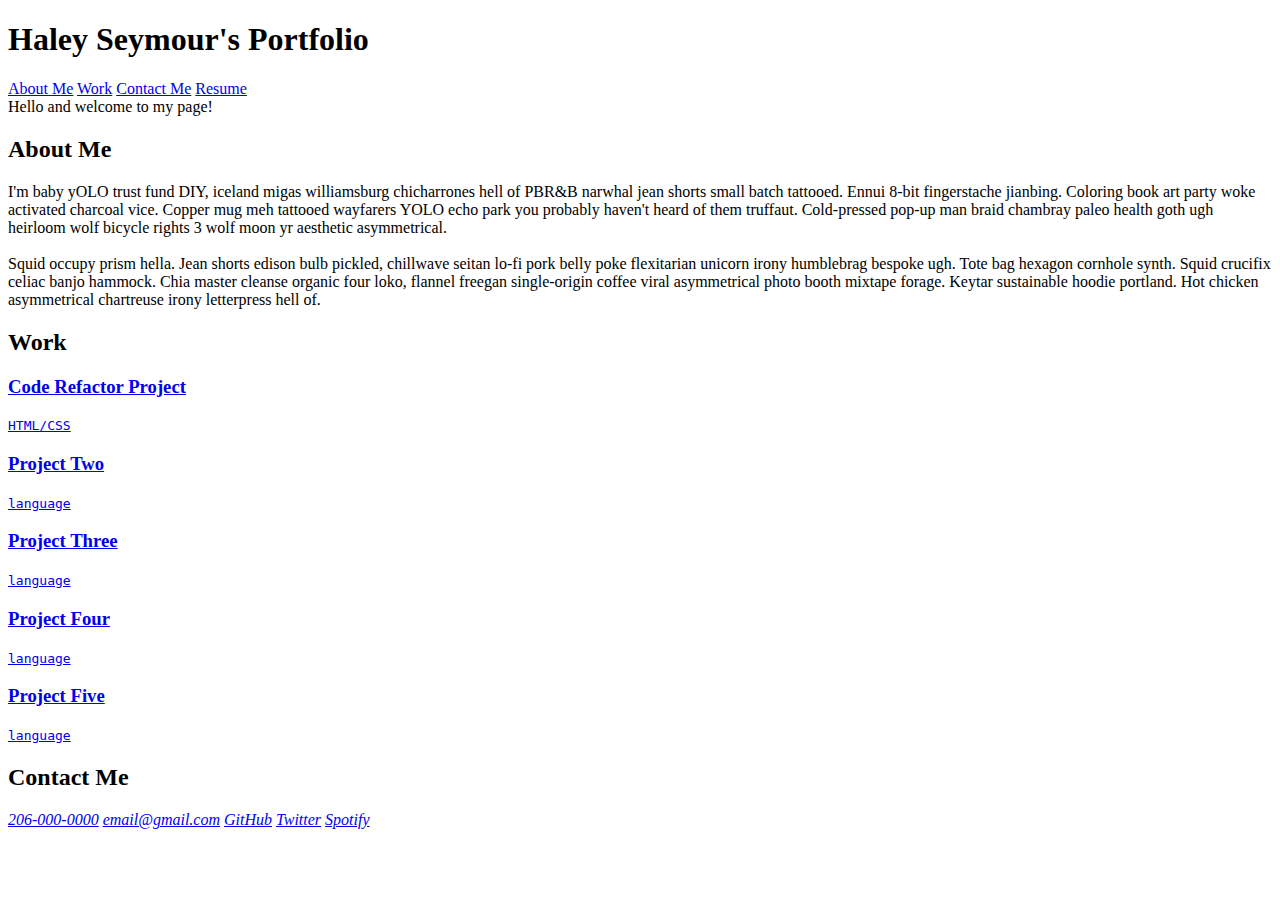
==== index.html @ 98af743f "adding media screens" ====
<!DOCTYPE html>
<html lang="en">
<head>
    <meta charset="UTF-8">
    <meta http-equiv="X-UA-Compatible" content="IE=edge">
    <meta name="viewport" content="width=device-width, initial-scale=1.0">
    <title>Haley's Portfolio</title>
    <link rel="stylesheet" href="./Assets/style.css">
</head>
<body>
    <header>
        <h1>Haley Seymour's Portfolio</h1>
        <nav>
            <a href="#aboutme">About Me</a>
            <a href="#work">Work</a>
            <a href="#contactme">Contact Me</a>
            <a href="#">Resume</a>
        </nav>
    </header>
    <main>
        <section class="imagecontainer" title="background image">
            <span>Hello and welcome to my page!</span>
        </section>
        <section id="aboutme">
            <h2>About Me</h2>
            <p>I'm baby yOLO trust fund DIY, iceland migas williamsburg chicharrones hell of PBR&B narwhal jean shorts small batch tattooed. Ennui 8-bit fingerstache jianbing. Coloring book art party woke activated charcoal vice. Copper mug meh tattooed wayfarers YOLO echo park you probably haven't heard of them truffaut. Cold-pressed pop-up man braid chambray paleo health goth ugh heirloom wolf bicycle rights 3 wolf moon yr aesthetic asymmetrical.
            <br><br>
            Squid occupy prism hella. Jean shorts edison bulb pickled, chillwave seitan lo-fi pork belly poke flexitarian unicorn irony humblebrag bespoke ugh. Tote bag hexagon cornhole synth. Squid crucifix celiac banjo hammock. Chia master cleanse organic four loko, flannel freegan single-origin coffee viral asymmetrical photo booth mixtape forage. Keytar sustainable hoodie portland. Hot chicken asymmetrical chartreuse irony letterpress hell of.</p>
        </section>
        <section id="work">
            <h2>Work</h2>
            <div class="projects">
                <a href="https://hseymo.github.io/Horiseon-Code-Refactor/" target="_blank" class="projectitem" id="projectone" title="screenshot of project page">
                    <!-- <img src="./Assets/images/code refactor.png" alt="homepage for code refactor project" height="200px" width="200px"> -->
                    <div>
                        <h3>Code Refactor Project</h3>
                        <code>HTML/CSS</code>
                    </div>
                </a>
                <a href="https://placekitten.com/" target="_blank" class="projectitem" id="projecttwo" title="screenshot of project page">
                    <!-- <img src="http://placekitten.com/450/200" alt="placeholder image"> -->
                    <div>
                        <h3>Project Two</h3>
                        <code>language</code>
                    </div>
                </a>
                <a href="https://placekitten.com/" target="_blank" class="projectitem" id="projectthree" title="screenshot of project page">
                    <!-- <img src="http://placekitten.com/450/200" alt="placeholder image"> -->
                    <div>
                        <h3>Project Three</h3>
                        <code>language</code>
                    </div>
                </a>
                <a href="https://placekitten.com/" target="_blank" class="projectitem" id="projectfour" title="screenshot of project page">
                    <!-- <img src="http://placekitten.com/450/200" alt="placeholder image"> -->
                    <div>
                        <h3>Project Four</h3>
                        <code>language</code>
                    </div>
                </a>
                <a href="https://placekitten.com/" target="_blank" class="projectitem" id="projectfive" title="screenshot of project page">
                    <!-- <img src="http://placekitten.com/450/200" alt="placeholder image"> -->
                    <div>
                        <h3>Project Five</h3>
                        <code>language</code>
                    </div>
                </a>
            </div>
        </section>
    </main>
    <footer>
        <h2 id="contactme">Contact Me</h2>
        <address>
            <a href="#">206-000-0000</a>
            <a href="mailto:email@gmail.com">email@gmail.com</a>
            <a href="https://github.com/hseymo" target="_blank">GitHub</a>
            <a href="https://twitter.com/" target="_blank">Twitter</a>
            <a href="https://www.spotify.com/us/" target="_blank">Spotify</a>
        </address>
    </footer>
</body>
</html>
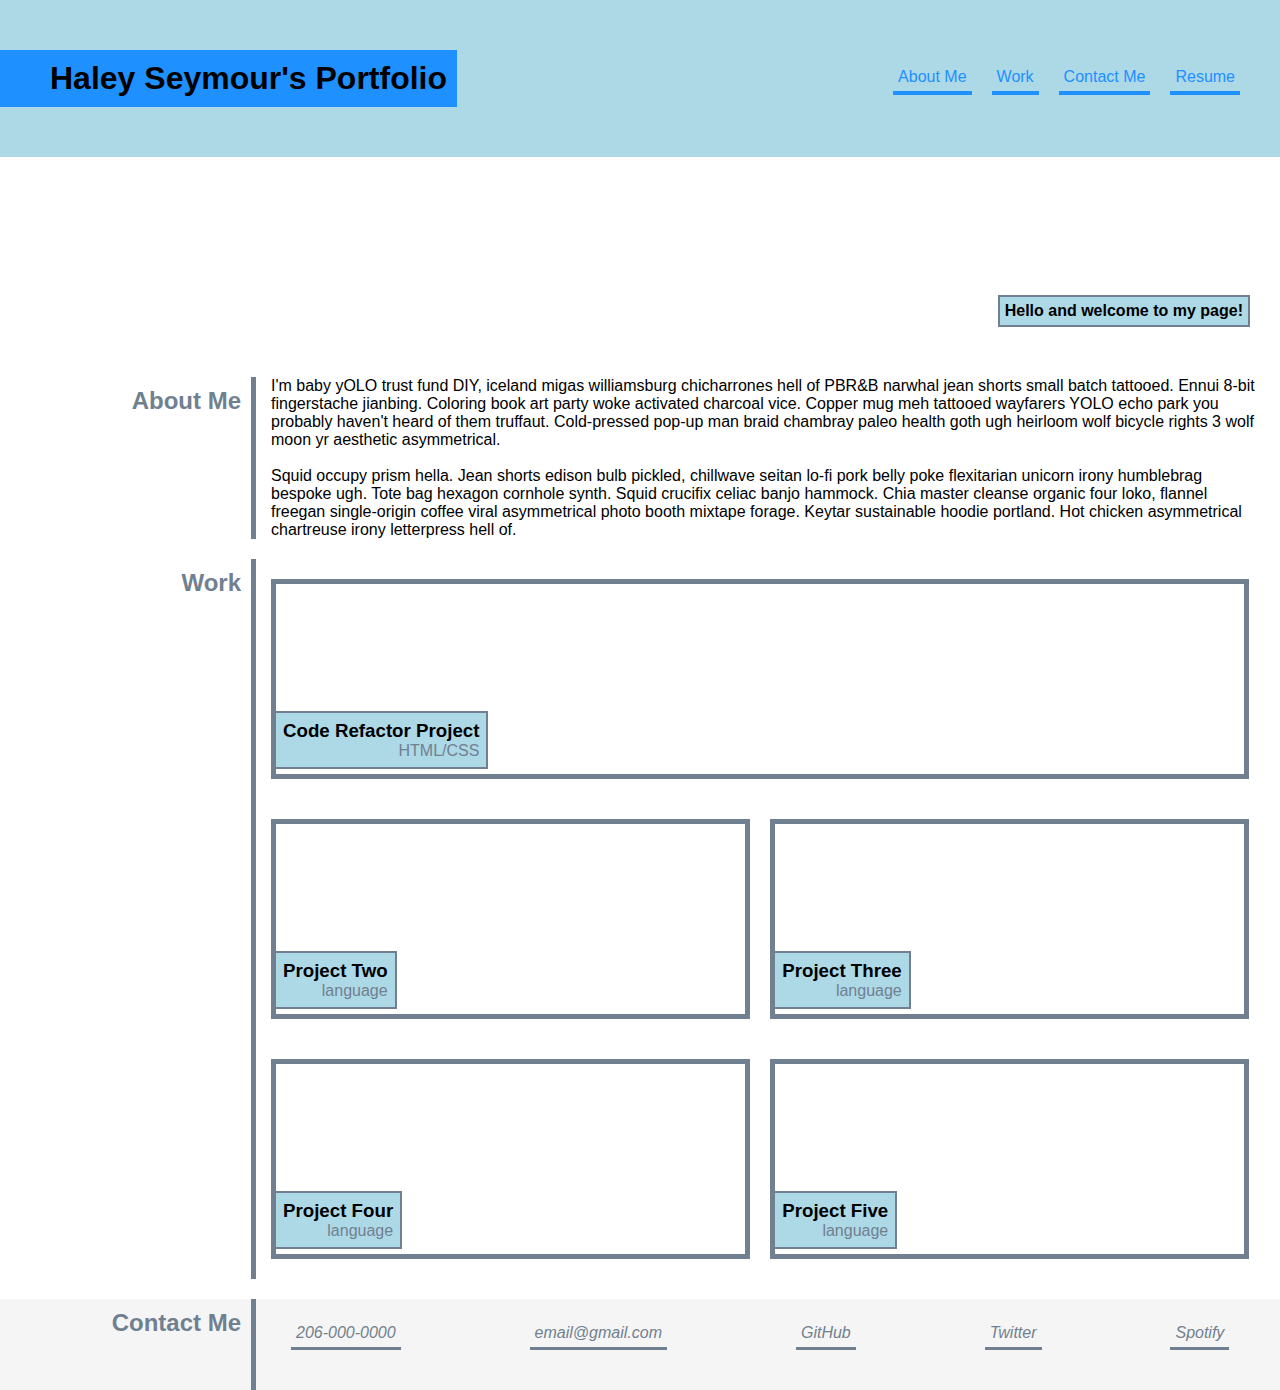
==== commit c3055f32: "psuedoclasses added" ====
--- a/index.html
+++ b/index.html
@@ -14,7 +14,7 @@
             <a href="#aboutme">About Me</a>
             <a href="#work">Work</a>
             <a href="#contactme">Contact Me</a>
-            <a href="#">Resume</a>
+            <a href="./Assets/resume.html" target="_blank">Resume</a>
         </nav>
     </header>
     <main>
@@ -38,7 +38,7 @@
                     </div>
                 </a>
                 <a href="https://placekitten.com/" target="_blank" class="projectitem" id="projecttwo" title="screenshot of project page">
-                    <!-- <img src="http://placekitten.com/450/200" alt="placeholder image"> -->
+                    <!-- <img src="http://placekitten.com/450/300" width=100% alt="placeholder image"> -->
                     <div>
                         <h3>Project Two</h3>
                         <code>language</code>
--- a/Assets/style.css
+++ b/Assets/style.css
@@ -0,0 +1,222 @@
+* {
+    box-sizing: border-box;
+    padding: 0;
+    margin: 0;
+    font-family: 'Trebuchet MS', 'Lucida Sans Unicode', 'Lucida Grande', 'Lucida Sans', Arial, sans-serif;
+    text-decoration: none;
+    color: black;
+    /* background-color: whitesmoke; */
+}
+
+header {
+    padding: 50px 0px;
+    background-color: lightblue;
+    display: flex;
+    flex-wrap: wrap;
+    justify-content: space-between;
+    align-items: center;
+}
+
+header h1 {
+    background-color: dodgerblue;
+    padding: 10px 10px 10px 50px;
+}    
+
+nav {
+    margin-right: 30px;
+    display: flex;
+    flex-wrap: wrap;
+    justify-content: space-around;
+}
+
+header a {
+    display: inline-block;
+    padding: 5px;
+    border-bottom: 4px solid dodgerblue;
+    margin: 10px;
+    color: dodgerblue;
+}
+
+.imagecontainer {
+    display: flex;
+    background-image: url("./images/top\ banner.png");
+    background-size: contain;
+    height: 200px;
+    justify-content: flex-end;
+    align-items: flex-end;
+    padding: 30px;
+}
+
+.imagecontainer span {
+    background-color: lightblue;
+    padding: 5px;
+    border: 2px solid slategray;
+    font-weight: bolder;
+}
+
+#aboutme {
+    margin-right: 20px;
+}
+
+#aboutme, footer {
+    display: flex;
+    margin-top: 20px;
+}
+
+#work {
+    display: flex;
+    margin-top: 20px;
+    flex: 5 5 50vw;
+}
+
+#aboutme h2, #work h2, footer h2 {
+    min-width: 20vw;
+    text-align: right;
+    margin-right: 15px;
+    padding: 10px;
+    border-right: 5px solid slategray;
+    color: slategray;
+}
+
+.projects {
+    display: flex;
+    flex-wrap: wrap;
+    justify-content: space-between;
+    min-width: 78vw;
+}
+
+.projectitem {
+    display: flex;
+    align-items: flex-end;
+    min-height: 200px;
+    flex: 1 1 30vw;
+    margin: 20px 20px 20px 0px;
+    border: 5px solid slategray;
+    background-size: cover;
+}
+
+#projectone {
+    flex: 1 1 800px;
+    background-image: url(./images/code\ refactor.png);
+}
+
+#projecttwo {
+    background-image: url(http://placekitten.com/450/200);
+}
+
+#projectthree {
+    background-image: url(http://placekitten.com/475/300);
+}
+
+#projectfour {
+    background-image: url(http://placekitten.com/450/240);
+}
+
+#projectfive {
+    background-image: url(http://placekitten.com/450/250);
+} 
+
+.projectitem div {
+    border: 2px solid slategray;
+    background-color: lightblue;
+    padding: 7px;
+    margin: 5px 5px 5px -2px;
+    text-align: right;
+}
+
+.projectitem code {
+    color: slategray;
+}
+
+/* footer elements */
+footer {
+    background-color: whitesmoke;
+}
+
+address {
+    display: flex;
+    text-align: center;
+    flex-wrap: wrap;
+    justify-content: space-between;
+    min-width: 78vw;
+    padding: 0px 20px 20px 0px;
+}
+
+address a {
+    margin: 20px;
+    border-bottom: 3px solid slategray;
+    padding: 5px;
+    color: slategray;
+}
+
+/* pseudo-class */
+.projectitem:hover {
+    box-shadow: 10px 10px;
+    filter: opacity(0.7);
+}
+
+
+/* media screens */
+@media screen and (max-width: 872px) {
+    header {
+        padding: 0;
+    }
+
+    header h1 {
+        width: 100vw;
+        height: 10vh;
+        padding-top: 20px;
+        text-align: center;
+    }
+
+    nav {
+        width: 100vw;
+        margin-right: 0px;
+    }
+
+    .imagecontainer {
+        justify-content: center;
+        padding-bottom: 10px;
+    }
+}
+
+@media screen and (max-width: 831px) {
+    .projectitem {
+        flex: 1 1 70vw;
+    }
+    
+    address {
+        flex-direction: column;
+        min-width: 80vw;
+    }
+}
+
+@media screen and (max-width: 576px) {
+
+    #aboutme, #work, footer {
+        flex-wrap: wrap;
+    }
+
+    #aboutme h2, #work h2, footer h2 {
+        border-right: none;
+        border-bottom: 5px solid slategray;
+        margin-bottom: 20px;
+        margin-left: 15px;
+        text-align: center;
+    }
+
+    #aboutme p {
+        margin-left: 15px;
+    }
+
+    address {
+        min-width: 100vw;
+    }
+
+}
+
+@media screen and (max-width: 444px) {
+    header h1 {
+        height: 20vh;
+    }
+}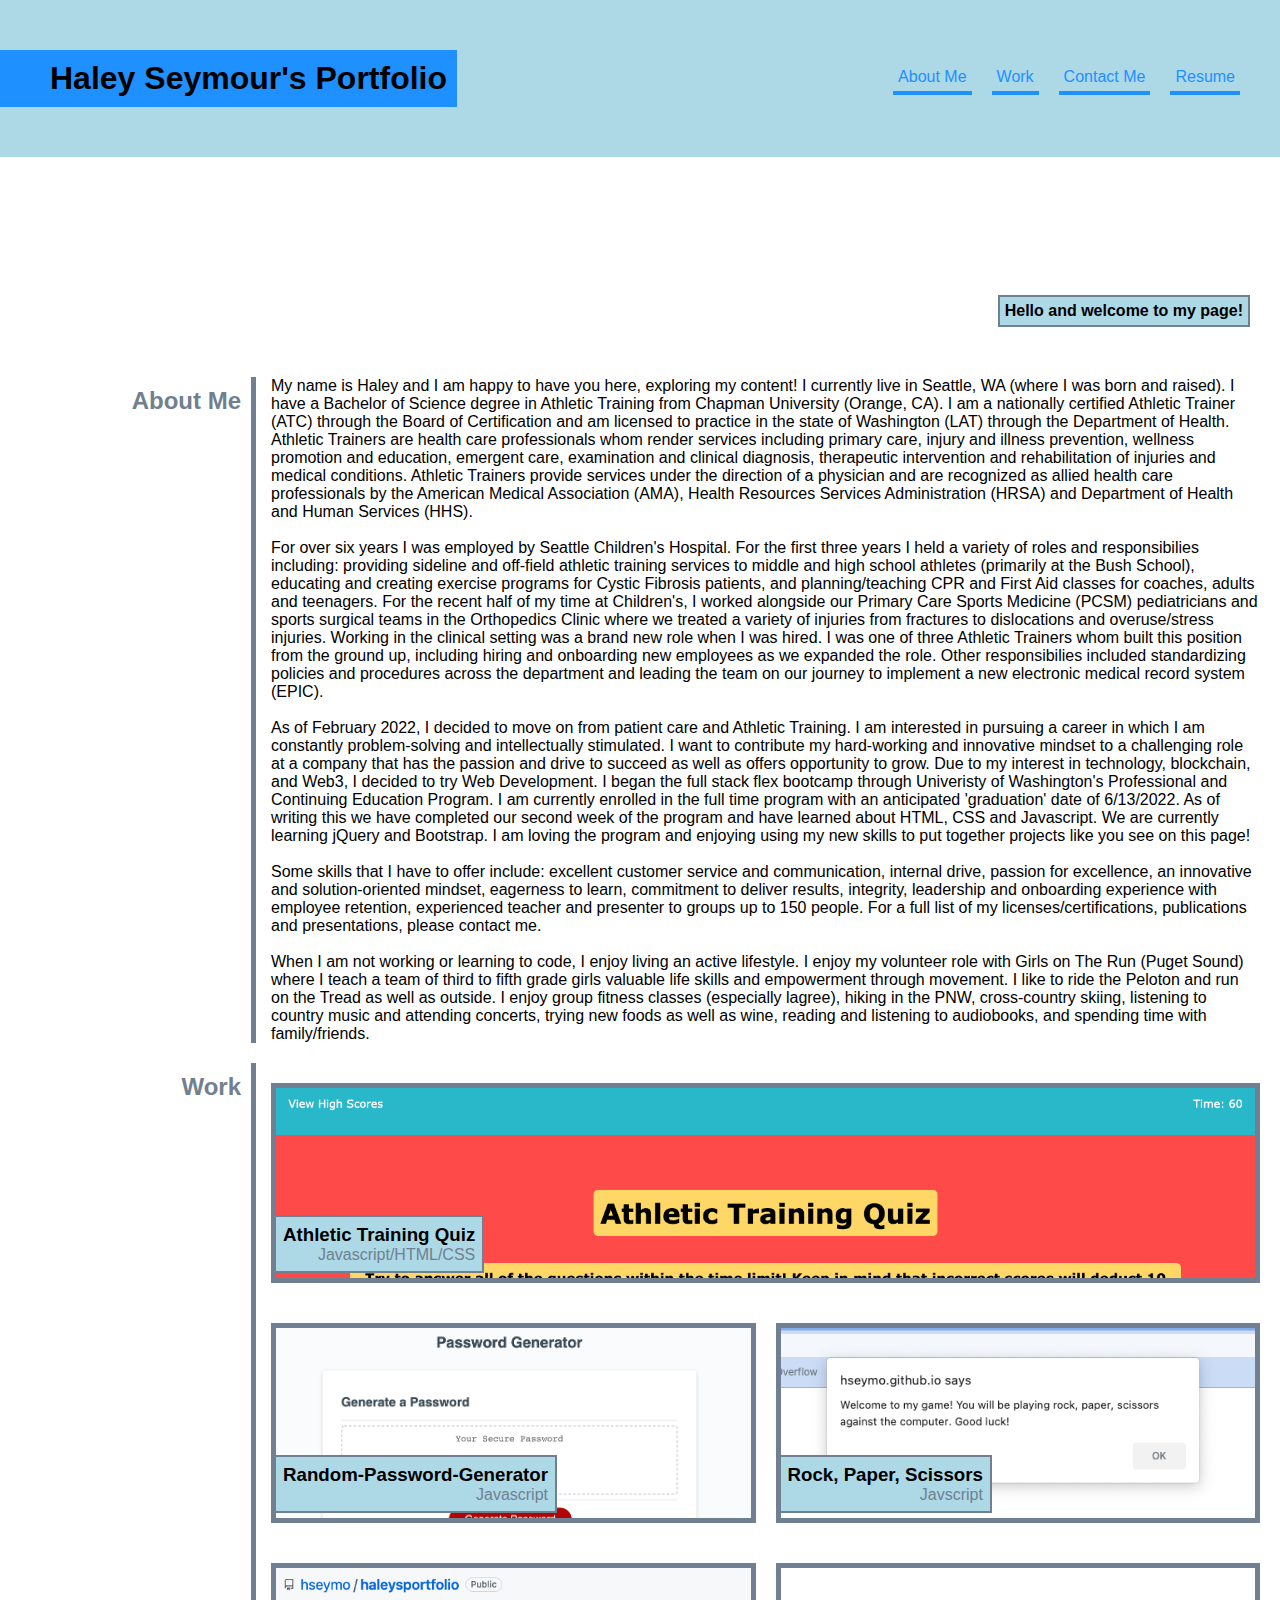
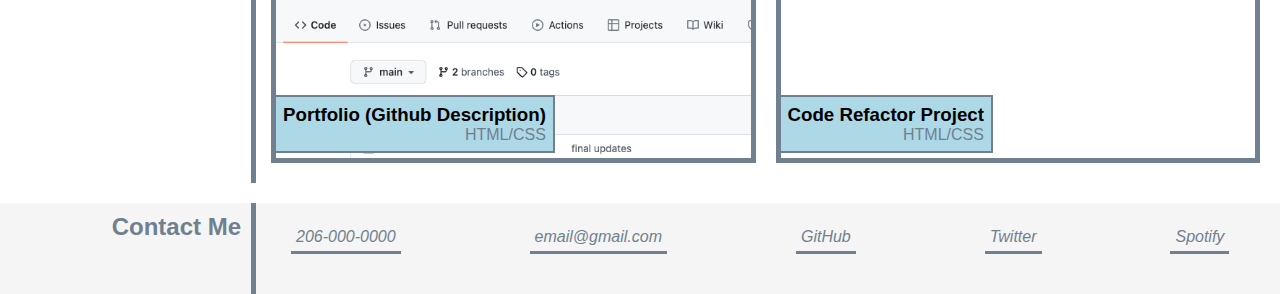
==== commit 79c1ed61: "added real projects" ====
--- a/index.html
+++ b/index.html
@@ -14,7 +14,7 @@
             <a href="#aboutme">About Me</a>
             <a href="#work">Work</a>
             <a href="#contactme">Contact Me</a>
-            <a href="./Assets/resume.html" target="_blank">Resume</a>
+            <a href="./Assets/comingsoon.html" target="_blank">Resume</a>
         </nav>
     </header>
     <main>
@@ -23,49 +23,52 @@
         </section>
         <section id="aboutme">
             <h2>About Me</h2>
-            <p>I'm baby yOLO trust fund DIY, iceland migas williamsburg chicharrones hell of PBR&B narwhal jean shorts small batch tattooed. Ennui 8-bit fingerstache jianbing. Coloring book art party woke activated charcoal vice. Copper mug meh tattooed wayfarers YOLO echo park you probably haven't heard of them truffaut. Cold-pressed pop-up man braid chambray paleo health goth ugh heirloom wolf bicycle rights 3 wolf moon yr aesthetic asymmetrical.
+            <p>My name is Haley and I am happy to have you here, exploring my content! I currently live in Seattle, WA (where I was born and raised). I have a Bachelor of Science degree in Athletic Training from Chapman University (Orange, CA). I am a nationally certified Athletic Trainer (ATC) through the Board of Certification and am licensed to practice in the state of Washington (LAT) through the Department of Health. Athletic Trainers are health care professionals whom render services including primary care, injury and illness prevention, wellness promotion and education, emergent care, examination and clinical diagnosis, therapeutic intervention and rehabilitation of injuries and medical conditions. Athletic Trainers provide services under the direction of a physician and are recognized as allied health care professionals by the American Medical Association (AMA), Health Resources Services Administration (HRSA) and Department of Health and Human Services (HHS).
             <br><br>
-            Squid occupy prism hella. Jean shorts edison bulb pickled, chillwave seitan lo-fi pork belly poke flexitarian unicorn irony humblebrag bespoke ugh. Tote bag hexagon cornhole synth. Squid crucifix celiac banjo hammock. Chia master cleanse organic four loko, flannel freegan single-origin coffee viral asymmetrical photo booth mixtape forage. Keytar sustainable hoodie portland. Hot chicken asymmetrical chartreuse irony letterpress hell of.</p>
+            For over six years I was employed by Seattle Children's Hospital. For the first three years I held a variety of roles and responsibilies including: providing sideline and off-field athletic training services to middle and high school athletes (primarily at the Bush School), educating and creating exercise programs for Cystic Fibrosis patients, and planning/teaching CPR and First Aid classes for coaches, adults and teenagers. For the recent half of my time at Children's, I worked alongside our Primary Care Sports Medicine (PCSM) pediatricians and sports surgical teams in the Orthopedics Clinic where we treated a variety of injuries from fractures to dislocations and overuse/stress injuries. Working in the clinical setting was a brand new role when I was hired. I was one of three Athletic Trainers whom built this position from the ground up, including hiring and onboarding new employees as we expanded the role. Other responsibilies included standardizing policies and procedures across the department and leading the team on our journey to implement a new electronic medical record system (EPIC).
+            <br><br>
+            As of February 2022, I decided to move on from patient care and Athletic Training. I am interested in pursuing a career in which I am constantly problem-solving and intellectually stimulated. I want to contribute my hard-working and innovative mindset to a challenging role at a company that has the passion and drive to succeed as well as offers opportunity to grow. Due to my interest in technology, blockchain, and Web3, I decided to try Web Development. I began the full stack flex bootcamp through Univeristy of Washington's Professional and Continuing Education Program. I am currently enrolled in the full time program with an anticipated 'graduation' date of 6/13/2022. As of writing this we have completed our second week of the program and have learned about HTML, CSS and Javascript. We are currently learning jQuery and Bootstrap. I am loving the program and enjoying using my new skills to put together projects like you see on this page!
+            <br><br>
+            Some skills that I have to offer include: excellent customer service and communication, internal drive, passion for excellence, an innovative and solution-oriented mindset, eagerness to learn, commitment to deliver results, integrity, leadership and onboarding experience with employee retention, experienced teacher and presenter to groups up to 150 people. For a full list of my licenses/certifications, publications and presentations, please contact me.
+            <br><br>
+            When I am not working or learning to code, I enjoy living an active lifestyle. I enjoy my volunteer role with Girls on The Run (Puget Sound) where I teach a team of third to fifth grade girls valuable life skills and empowerment through movement. I like to ride the Peloton and run on the Tread as well as outside. I enjoy group fitness classes (especially lagree), hiking in the PNW, cross-country skiing, listening to country music and attending concerts, trying new foods as well as wine, reading and listening to audiobooks, and spending time with family/friends.
+        </p>
         </section>
         <section id="work">
             <h2>Work</h2>
-            <div class="projects">
-                <a href="https://hseymo.github.io/Horiseon-Code-Refactor/" target="_blank" class="projectitem" id="projectone" title="screenshot of project page">
-                    <!-- <img src="./Assets/images/code refactor.png" alt="homepage for code refactor project" height="200px" width="200px"> -->
+            <article class="projects">
+                <a href="https://hseymo.github.io/AthleticTrainingQuiz/" target="_blank" class="projectitem" id="projectone" title="screenshot of project page">
+                    <div>
+                        <h3>Athletic Training Quiz</h3>
+                        <code>Javascript/HTML/CSS</code>
+                    </div>
+                </a>
+                <a href="https://hseymo.github.io/Random-Password-Generator/" target="_blank" class="projectitem" id="projecttwo" title="screenshot of project page">
+                    <div>
+                        <h3>Random-Password-Generator</h3>
+                        <code>Javascript</code>
+                    </div>
+                </a>
+                <a href="https://hseymo.github.io/rockpaperscissors/" target="_blank" class="projectitem" id="projectthree" title="screenshot of project page">
+                    <div>
+                        <h3>Rock, Paper, Scissors</h3>
+                        <code>Javscript</code>
+                    </div>
+                </a>
+                <a href="https://github.com/hseymo/haleysportfolio" target="_blank" class="projectitem" id="projectfour" title="screenshot of project page">
+
+                    <div>
+                        <h3>Portfolio (Github Description)</h3>
+                        <code>HTML/CSS</code>
+                    </div>
+                </a>
+                <a href="https://hseymo.github.io/haleysportfolio/" target="_blank" class="projectitem" id="projectfive" title="screenshot of project page">
                     <div>
                         <h3>Code Refactor Project</h3>
                         <code>HTML/CSS</code>
                     </div>
                 </a>
-                <a href="https://placekitten.com/" target="_blank" class="projectitem" id="projecttwo" title="screenshot of project page">
-                    <!-- <img src="http://placekitten.com/450/300" width=100% alt="placeholder image"> -->
-                    <div>
-                        <h3>Project Two</h3>
-                        <code>language</code>
-                    </div>
-                </a>
-                <a href="https://placekitten.com/" target="_blank" class="projectitem" id="projectthree" title="screenshot of project page">
-                    <!-- <img src="http://placekitten.com/450/200" alt="placeholder image"> -->
-                    <div>
-                        <h3>Project Three</h3>
-                        <code>language</code>
-                    </div>
-                </a>
-                <a href="https://placekitten.com/" target="_blank" class="projectitem" id="projectfour" title="screenshot of project page">
-                    <!-- <img src="http://placekitten.com/450/200" alt="placeholder image"> -->
-                    <div>
-                        <h3>Project Four</h3>
-                        <code>language</code>
-                    </div>
-                </a>
-                <a href="https://placekitten.com/" target="_blank" class="projectitem" id="projectfive" title="screenshot of project page">
-                    <!-- <img src="http://placekitten.com/450/200" alt="placeholder image"> -->
-                    <div>
-                        <h3>Project Five</h3>
-                        <code>language</code>
-                    </div>
-                </a>
-            </div>
+            </article>
         </section>
     </main>
     <footer>
--- a/Assets/style.css
+++ b/Assets/style.css
@@ -5,9 +5,9 @@
     font-family: 'Trebuchet MS', 'Lucida Sans Unicode', 'Lucida Grande', 'Lucida Sans', Arial, sans-serif;
     text-decoration: none;
     color: black;
-    /* background-color: whitesmoke; */
-}
-
+}
+
+/* header section */
 header {
     padding: 50px 0px;
     background-color: lightblue;
@@ -37,13 +37,15 @@
     color: dodgerblue;
 }
 
+/* main section */
+/* top banner */
 .imagecontainer {
     display: flex;
-    background-image: url("./images/top\ banner.png");
+    justify-content: flex-end;
+    align-items: flex-end;
+    background-image: url("./images/topbanner.png");
     background-size: contain;
     height: 200px;
-    justify-content: flex-end;
-    align-items: flex-end;
     padding: 30px;
 }
 
@@ -54,6 +56,7 @@
     font-weight: bolder;
 }
 
+/* margining and headers for sections within main plus footer */
 #aboutme {
     margin-right: 20px;
 }
@@ -78,6 +81,7 @@
     color: slategray;
 }
 
+/* work section */
 .projects {
     display: flex;
     flex-wrap: wrap;
@@ -97,23 +101,23 @@
 
 #projectone {
     flex: 1 1 800px;
-    background-image: url(./images/code\ refactor.png);
+    background-image: url(./images/projectimages/athletictrainingquiz.png);
 }
 
 #projecttwo {
-    background-image: url(http://placekitten.com/450/200);
+    background-image: url(./images/projectimages/password\ generator.png);
 }
 
 #projectthree {
-    background-image: url(http://placekitten.com/475/300);
+    background-image: url(./images/projectimages/rockpaperscissors.png);
 }
 
 #projectfour {
-    background-image: url(http://placekitten.com/450/240);
+    background-image: url(./images/projectimages/portfolioprojectgithub.png);
 }
 
 #projectfive {
-    background-image: url(http://placekitten.com/450/250);
+    background-image: url(./images/projectimages/code\ refactor.png);
 } 
 
 .projectitem div {
@@ -128,7 +132,7 @@
     color: slategray;
 }
 
-/* footer elements */
+/* footer section */
 footer {
     background-color: whitesmoke;
 }
@@ -167,6 +171,7 @@
         height: 10vh;
         padding-top: 20px;
         text-align: center;
+        padding-left: 0px;
     }
 
     nav {
@@ -205,18 +210,24 @@
         text-align: center;
     }
 
-    #aboutme p {
+    #aboutme p, .projects {
         margin-left: 15px;
     }
 
     address {
         min-width: 100vw;
-    }
-
+        padding-right: 0px;
+    }
+
+}
+
+@media  and (max-width: 770px) {
+    
 }
 
 @media screen and (max-width: 444px) {
     header h1 {
         height: 20vh;
     }
+
 }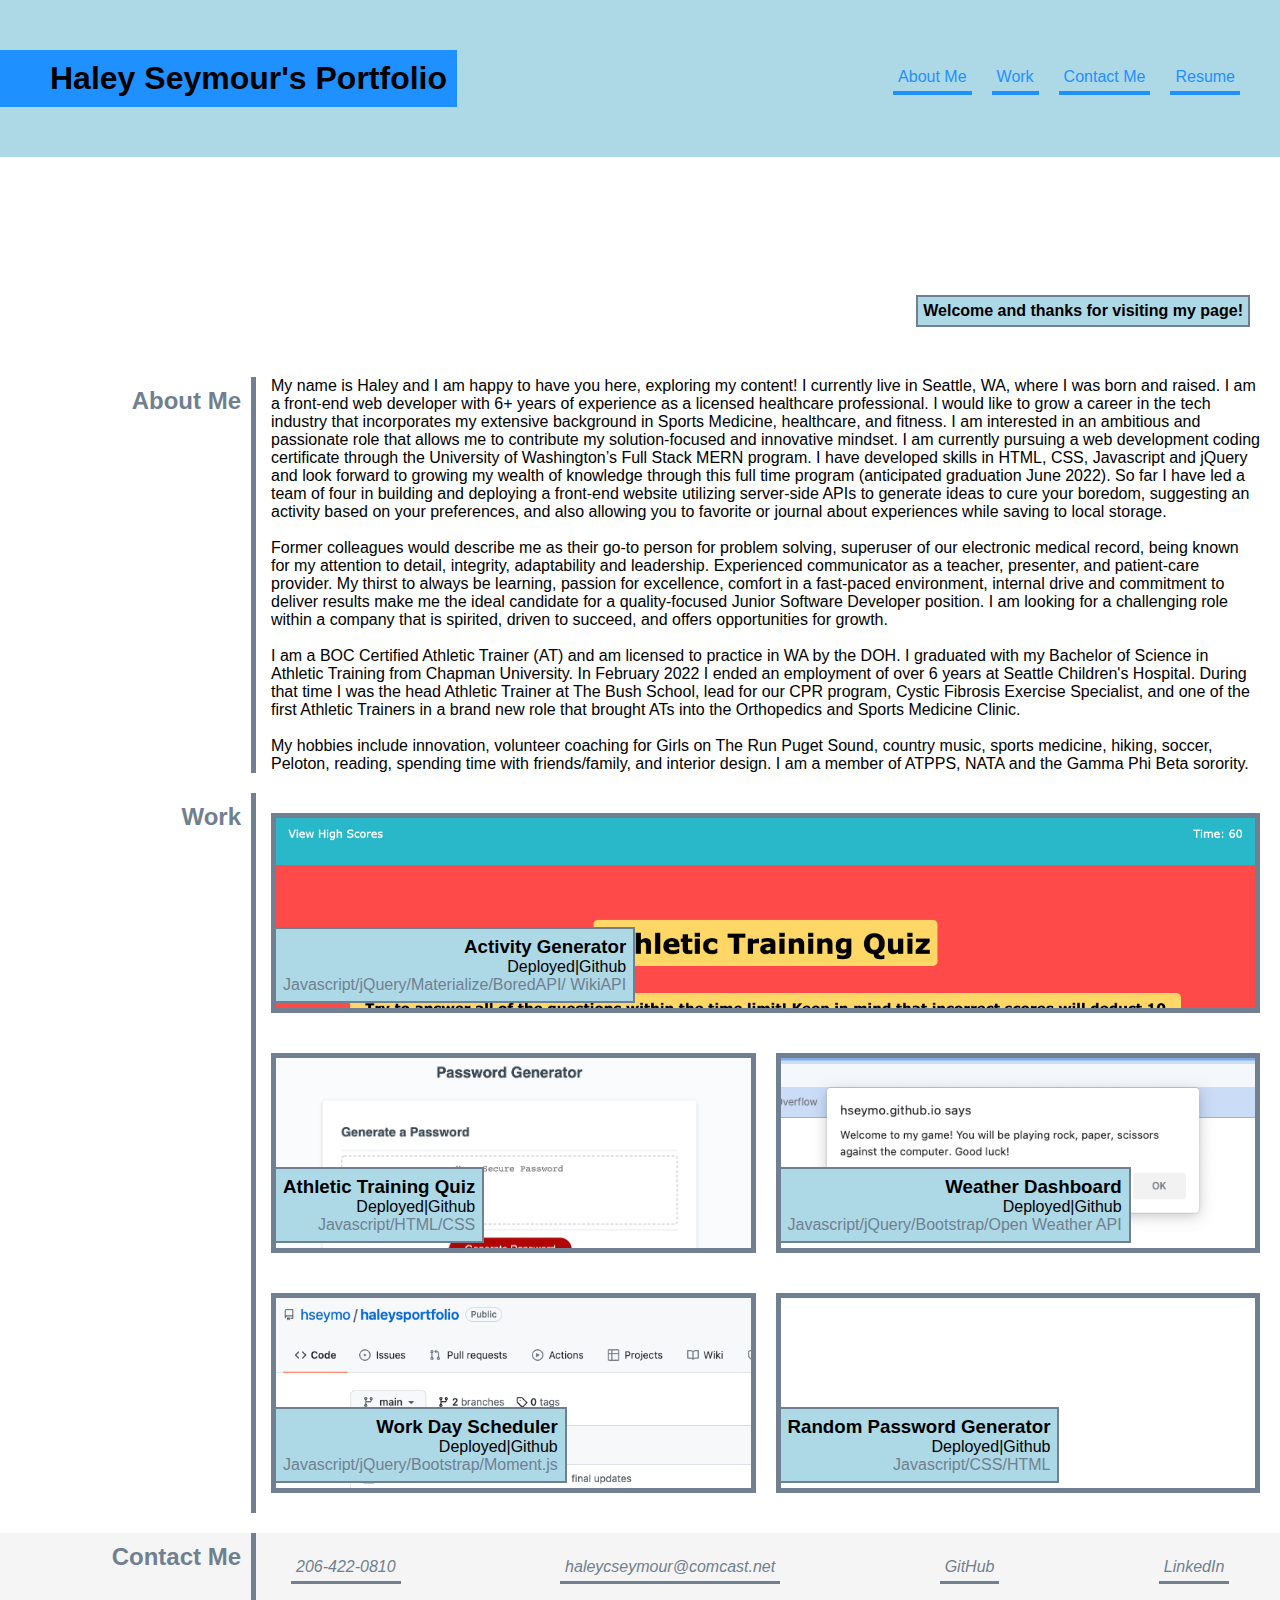
==== commit 2553748c: "new readme images" ====
--- a/index.html
+++ b/index.html
@@ -14,71 +14,68 @@
             <a href="#aboutme">About Me</a>
             <a href="#work">Work</a>
             <a href="#contactme">Contact Me</a>
-            <a href="./Assets/comingsoon.html" target="_blank">Resume</a>
+            <a href="./Assets/resume.docx.pdf" target="_blank">Resume</a>
         </nav>
     </header>
     <main>
         <section class="imagecontainer" title="background image">
-            <span>Hello and welcome to my page!</span>
+            <span>Welcome and thanks for visiting my page!</span>
         </section>
         <section id="aboutme">
             <h2>About Me</h2>
-            <p>My name is Haley and I am happy to have you here, exploring my content! I currently live in Seattle, WA (where I was born and raised). I have a Bachelor of Science degree in Athletic Training from Chapman University (Orange, CA). I am a nationally certified Athletic Trainer (ATC) through the Board of Certification and am licensed to practice in the state of Washington (LAT) through the Department of Health. Athletic Trainers are health care professionals whom render services including primary care, injury and illness prevention, wellness promotion and education, emergent care, examination and clinical diagnosis, therapeutic intervention and rehabilitation of injuries and medical conditions. Athletic Trainers provide services under the direction of a physician and are recognized as allied health care professionals by the American Medical Association (AMA), Health Resources Services Administration (HRSA) and Department of Health and Human Services (HHS).
-            <br><br>
-            For over six years I was employed by Seattle Children's Hospital. For the first three years I held a variety of roles and responsibilies including: providing sideline and off-field athletic training services to middle and high school athletes (primarily at the Bush School), educating and creating exercise programs for Cystic Fibrosis patients, and planning/teaching CPR and First Aid classes for coaches, adults and teenagers. For the recent half of my time at Children's, I worked alongside our Primary Care Sports Medicine (PCSM) pediatricians and sports surgical teams in the Orthopedics Clinic where we treated a variety of injuries from fractures to dislocations and overuse/stress injuries. Working in the clinical setting was a brand new role when I was hired. I was one of three Athletic Trainers whom built this position from the ground up, including hiring and onboarding new employees as we expanded the role. Other responsibilies included standardizing policies and procedures across the department and leading the team on our journey to implement a new electronic medical record system (EPIC).
-            <br><br>
-            As of February 2022, I decided to move on from patient care and Athletic Training. I am interested in pursuing a career in which I am constantly problem-solving and intellectually stimulated. I want to contribute my hard-working and innovative mindset to a challenging role at a company that has the passion and drive to succeed as well as offers opportunity to grow. Due to my interest in technology, blockchain, and Web3, I decided to try Web Development. I began the full stack flex bootcamp through Univeristy of Washington's Professional and Continuing Education Program. I am currently enrolled in the full time program with an anticipated 'graduation' date of 6/13/2022. As of writing this we have completed our second week of the program and have learned about HTML, CSS and Javascript. We are currently learning jQuery and Bootstrap. I am loving the program and enjoying using my new skills to put together projects like you see on this page!
-            <br><br>
-            Some skills that I have to offer include: excellent customer service and communication, internal drive, passion for excellence, an innovative and solution-oriented mindset, eagerness to learn, commitment to deliver results, integrity, leadership and onboarding experience with employee retention, experienced teacher and presenter to groups up to 150 people. For a full list of my licenses/certifications, publications and presentations, please contact me.
-            <br><br>
-            When I am not working or learning to code, I enjoy living an active lifestyle. I enjoy my volunteer role with Girls on The Run (Puget Sound) where I teach a team of third to fifth grade girls valuable life skills and empowerment through movement. I like to ride the Peloton and run on the Tread as well as outside. I enjoy group fitness classes (especially lagree), hiking in the PNW, cross-country skiing, listening to country music and attending concerts, trying new foods as well as wine, reading and listening to audiobooks, and spending time with family/friends.
-        </p>
+            <p>My name is Haley and I am happy to have you here, exploring my content! I currently live in Seattle, WA, where I was born and raised. I am a front-end web developer with 6+ years of experience as a licensed healthcare professional. I would like to grow a career in the tech industry that incorporates my extensive background in Sports Medicine, healthcare, and fitness. I am interested in an ambitious and passionate role that allows me to contribute my solution-focused and innovative mindset. I am currently pursuing a web development coding certificate through the University of Washington’s Full Stack MERN program. I have developed skills in HTML, CSS, Javascript and jQuery and look forward to growing my wealth of knowledge through this full time program (anticipated graduation June 2022). So far I have led a team of four in building and deploying a front-end website utilizing server-side APIs to generate ideas to cure your boredom, suggesting an activity based on your preferences, and also allowing you to favorite or journal about experiences while saving to local storage. <br><br>
+            Former colleagues would describe me as their go-to person for problem solving, superuser of our electronic medical record, being known for my attention to detail, integrity, adaptability and leadership. Experienced communicator as a teacher, presenter, and patient-care provider. My thirst to always be learning, passion for excellence, comfort in a fast-paced environment, internal drive and commitment to deliver results make me the ideal candidate for a quality-focused Junior Software Developer position. I am looking for a challenging role within a company that is spirited, driven to succeed, and offers opportunities for growth. <br><br>
+            I am a BOC Certified Athletic Trainer (AT) and am licensed to practice in WA by the DOH. I graduated with my Bachelor of Science in Athletic Training from Chapman University. In February 2022 I ended an employment of over 6 years at Seattle Children's Hospital. During that time I was the head Athletic Trainer at The Bush School, lead for our CPR program, Cystic Fibrosis Exercise Specialist, and one of the first Athletic Trainers in a brand new role that brought ATs into the Orthopedics and Sports Medicine Clinic. <br><br>
+            My hobbies include innovation, volunteer coaching for Girls on The Run Puget Sound, country music, sports medicine, hiking, soccer, Peloton, reading, spending time with friends/family, and interior design. I am a member of ATPPS, NATA and the Gamma Phi Beta sorority.</p>
         </section>
         <section id="work">
             <h2>Work</h2>
             <article class="projects">
-                <a href="https://hseymo.github.io/AthleticTrainingQuiz/" target="_blank" class="projectitem" id="projectone" title="screenshot of project page">
+                <div class="projectitem" id="projectone" title="screenshot of project page">
+                    <div>
+                        <h3>Activity Generator</h3>
+                        <a href="https://hseymo.github.io/Activity-Generator/" target="_blank">Deployed</a><span>|</span><a href="https://github.com/hseymo/Activity-Generator" target="_blank">Github</a> <br>
+                        <code>Javascript/jQuery/Materialize/BoredAPI/ WikiAPI</code>
+                    </div>
+                </div>
+                <div class="projectitem" id="projecttwo" title="screenshot of project page">
                     <div>
                         <h3>Athletic Training Quiz</h3>
+                        <a href="https://hseymo.github.io/AthleticTrainingQuiz/" target="_blank">Deployed</a><span>|</span><a href="https://github.com/hseymo/AthleticTrainingQuiz" target="_blank">Github</a> <br>
                         <code>Javascript/HTML/CSS</code>
                     </div>
-                </a>
-                <a href="https://hseymo.github.io/Random-Password-Generator/" target="_blank" class="projectitem" id="projecttwo" title="screenshot of project page">
+                </div>
+                <div class="projectitem" id="projectthree" title="screenshot of project page">
                     <div>
-                        <h3>Random-Password-Generator</h3>
-                        <code>Javascript</code>
+                        <h3>Weather Dashboard</h3>
+                        <a href="https://hseymo.github.io/Weather-Dashboard/" target="_blank" >Deployed</a><span>|</span><a href="https://github.com/hseymo/Weather-Dashboard" target="_blank">Github</a> <br>
+                        <code>Javascript/jQuery/Bootstrap/Open Weather API</code>
                     </div>
-                </a>
-                <a href="https://hseymo.github.io/rockpaperscissors/" target="_blank" class="projectitem" id="projectthree" title="screenshot of project page">
+                </div>
+                <div class="projectitem" id="projectfour" title="screenshot of project page">
                     <div>
-                        <h3>Rock, Paper, Scissors</h3>
-                        <code>Javscript</code>
+                        <h3>Work Day Scheduler</h3>
+                        <a href="https://hseymo.github.io/Work-Day-Scheduler/" target="_blank" >Deployed</a><span>|</span><a href="https://github.com/hseymo/Work-Day-Scheduler" target="_blank">Github</a> <br>
+                        <code>Javascript/jQuery/Bootstrap/Moment.js</code>
                     </div>
-                </a>
-                <a href="https://github.com/hseymo/haleysportfolio" target="_blank" class="projectitem" id="projectfour" title="screenshot of project page">
-
+                </div>
+                <div class="projectitem" id="projectfive" title="screenshot of project page">
                     <div>
-                        <h3>Portfolio (Github Description)</h3>
-                        <code>HTML/CSS</code>
+                        <h3>Random Password Generator</h3>
+                        <a href="https://hseymo.github.io/Random-Password-Generator/" target="_blank">Deployed</a><span>|</span><a href="https://github.com/hseymo/Random-Password-Generator" target="_blank">Github</a> <br>
+                        <code>Javascript/CSS/HTML</code>
                     </div>
-                </a>
-                <a href="https://hseymo.github.io/haleysportfolio/" target="_blank" class="projectitem" id="projectfive" title="screenshot of project page">
-                    <div>
-                        <h3>Code Refactor Project</h3>
-                        <code>HTML/CSS</code>
-                    </div>
-                </a>
+                </div>
             </article>
         </section>
     </main>
     <footer>
         <h2 id="contactme">Contact Me</h2>
         <address>
-            <a href="#">206-000-0000</a>
-            <a href="mailto:email@gmail.com">email@gmail.com</a>
+            <a href="#">206-422-0810</a>
+            <a href="mailto:haleycseymour@comcast.net">haleycseymour@comcast.net</a>
             <a href="https://github.com/hseymo" target="_blank">GitHub</a>
-            <a href="https://twitter.com/" target="_blank">Twitter</a>
-            <a href="https://www.spotify.com/us/" target="_blank">Spotify</a>
+            <a href="https://www.linkedin.com/in/haley-seymour-lat-atc-a5b01052/" target="_blank">LinkedIn</a>
         </address>
     </footer>
 </body>
--- a/Assets/style.css
+++ b/Assets/style.css
@@ -105,7 +105,7 @@
 }
 
 #projecttwo {
-    background-image: url(./images/projectimages/password\ generator.png);
+    background-image: url(./images/projectimages/passwordgenerator.png);
 }
 
 #projectthree {
@@ -117,7 +117,7 @@
 }
 
 #projectfive {
-    background-image: url(./images/projectimages/code\ refactor.png);
+    background-image: url(./images/projectimages/coderefactor.png);
 } 
 
 .projectitem div {
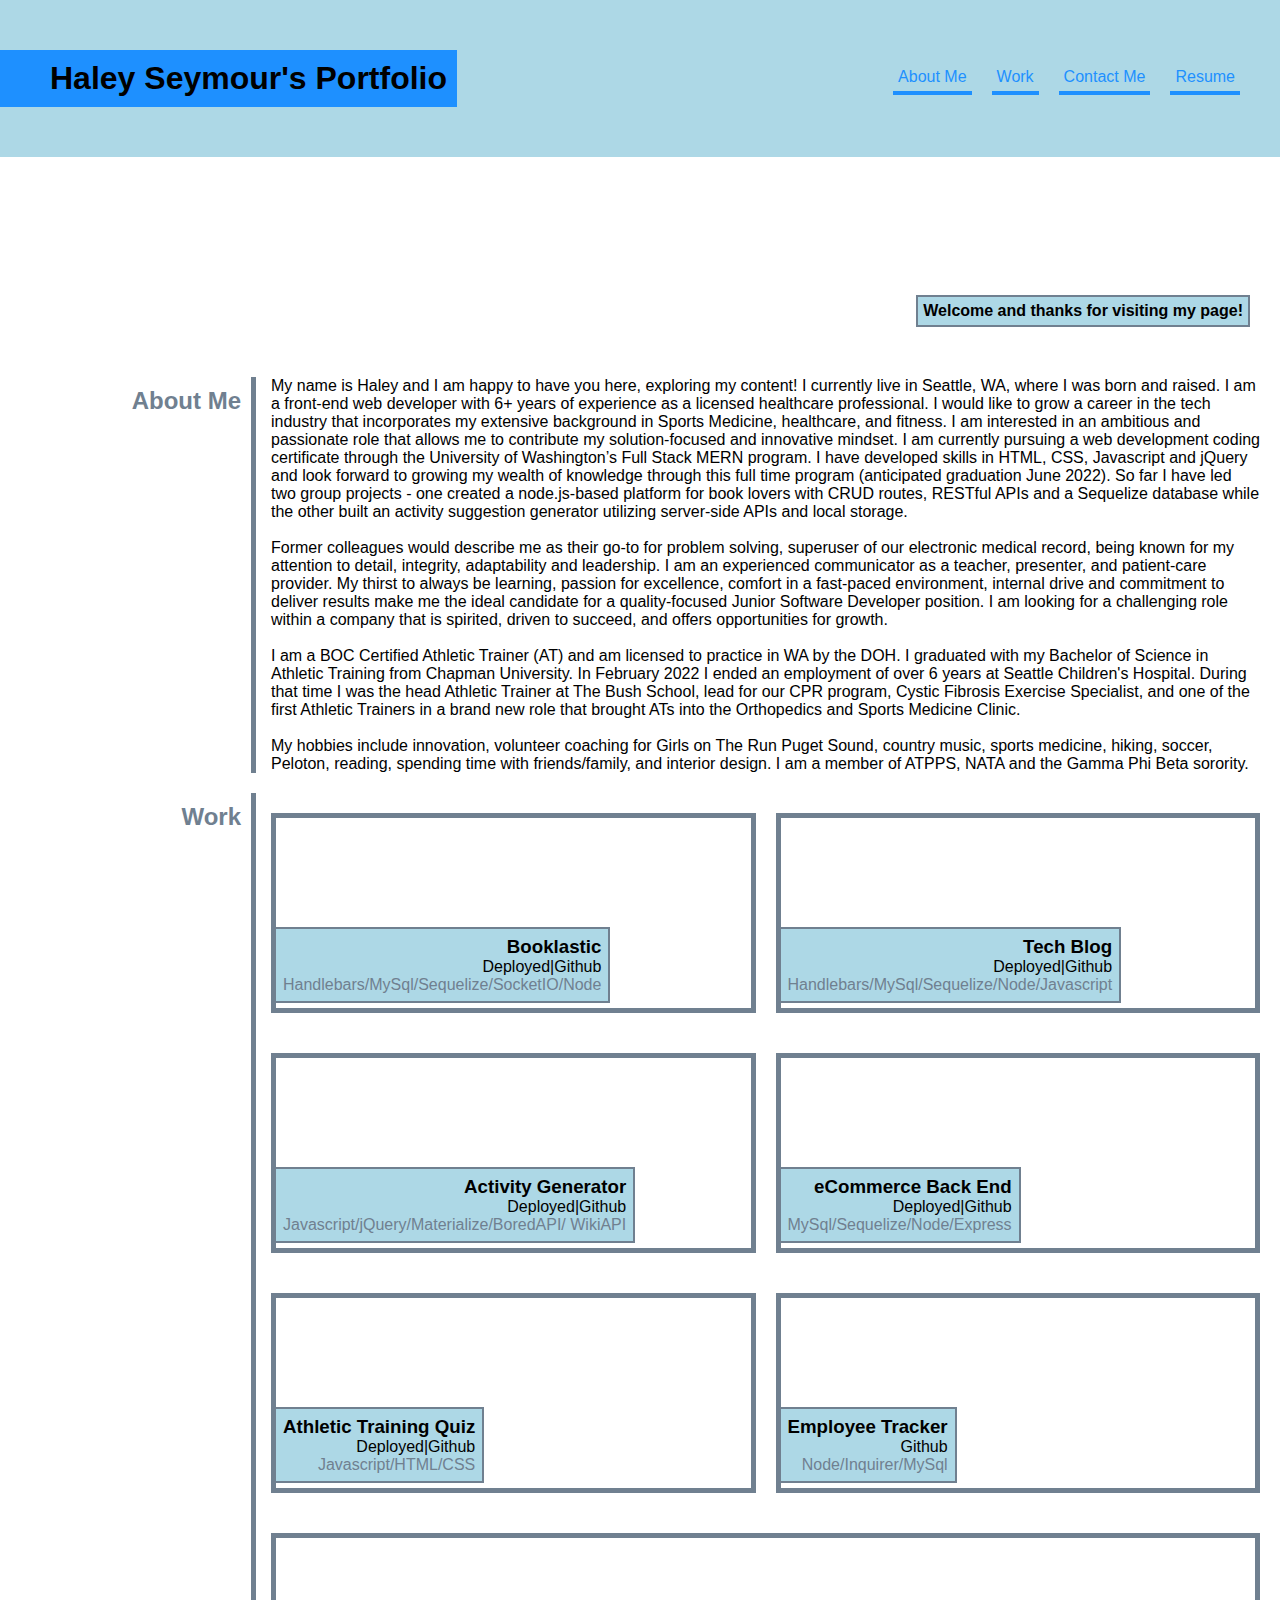
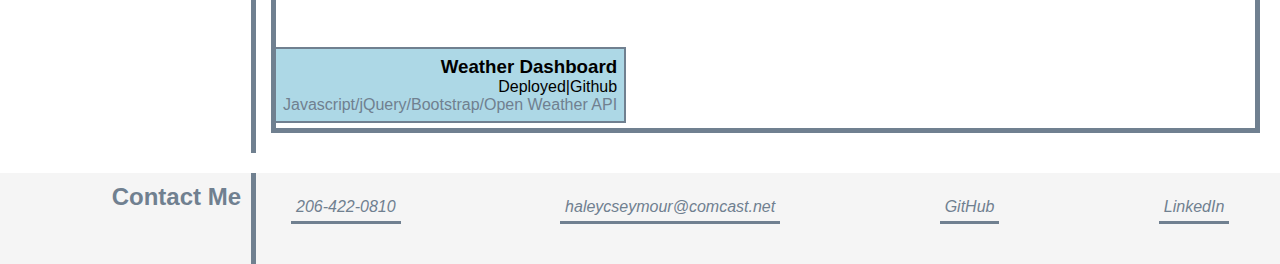
==== commit 805bc0c0: "small update to about me" ====
--- a/index.html
+++ b/index.html
@@ -14,7 +14,7 @@
             <a href="#aboutme">About Me</a>
             <a href="#work">Work</a>
             <a href="#contactme">Contact Me</a>
-            <a href="./Assets/resume.docx.pdf" target="_blank">Resume</a>
+            <a href="./Assets/Haley Seymour Resume 5.16.2022.docx.pdf" target="_blank">Resume</a>
         </nav>
     </header>
     <main>
@@ -23,36 +23,64 @@
         </section>
         <section id="aboutme">
             <h2>About Me</h2>
-            <p>My name is Haley and I am happy to have you here, exploring my content! I currently live in Seattle, WA, where I was born and raised. I am a front-end web developer with 6+ years of experience as a licensed healthcare professional. I would like to grow a career in the tech industry that incorporates my extensive background in Sports Medicine, healthcare, and fitness. I am interested in an ambitious and passionate role that allows me to contribute my solution-focused and innovative mindset. I am currently pursuing a web development coding certificate through the University of Washington’s Full Stack MERN program. I have developed skills in HTML, CSS, Javascript and jQuery and look forward to growing my wealth of knowledge through this full time program (anticipated graduation June 2022). So far I have led a team of four in building and deploying a front-end website utilizing server-side APIs to generate ideas to cure your boredom, suggesting an activity based on your preferences, and also allowing you to favorite or journal about experiences while saving to local storage. <br><br>
-            Former colleagues would describe me as their go-to person for problem solving, superuser of our electronic medical record, being known for my attention to detail, integrity, adaptability and leadership. Experienced communicator as a teacher, presenter, and patient-care provider. My thirst to always be learning, passion for excellence, comfort in a fast-paced environment, internal drive and commitment to deliver results make me the ideal candidate for a quality-focused Junior Software Developer position. I am looking for a challenging role within a company that is spirited, driven to succeed, and offers opportunities for growth. <br><br>
+            <p>My name is Haley and I am happy to have you here, exploring my content! I currently live in Seattle, WA, where I was born and raised. I am a front-end web developer with 6+ years of experience as a licensed healthcare professional. I would like to grow a career in the tech industry that incorporates my extensive background in Sports Medicine, healthcare, and fitness. I am interested in an ambitious and passionate role that allows me to contribute my solution-focused and innovative mindset. I am currently pursuing a web development coding certificate through the University of Washington’s Full Stack MERN program. I have developed skills in HTML, CSS, Javascript and jQuery and look forward to growing my wealth of knowledge through this full time program (anticipated graduation June 2022). So far I have led two group projects - one created a node.js-based platform for book lovers with CRUD routes, RESTful APIs and a Sequelize database while the other built an activity suggestion generator utilizing server-side APIs and local storage. <br><br>
+            Former colleagues would describe me as their go-to for problem solving, superuser of our electronic medical record, being known for my attention to detail, integrity, adaptability and leadership. I am an experienced communicator as a teacher, presenter, and patient-care provider. My thirst to always be learning, passion for excellence, comfort in a fast-paced environment, internal drive and commitment to deliver results make me the ideal candidate for a quality-focused Junior Software Developer position. I am looking for a challenging role within a company that is spirited, driven to succeed, and offers opportunities for growth. <br><br>
             I am a BOC Certified Athletic Trainer (AT) and am licensed to practice in WA by the DOH. I graduated with my Bachelor of Science in Athletic Training from Chapman University. In February 2022 I ended an employment of over 6 years at Seattle Children's Hospital. During that time I was the head Athletic Trainer at The Bush School, lead for our CPR program, Cystic Fibrosis Exercise Specialist, and one of the first Athletic Trainers in a brand new role that brought ATs into the Orthopedics and Sports Medicine Clinic. <br><br>
             My hobbies include innovation, volunteer coaching for Girls on The Run Puget Sound, country music, sports medicine, hiking, soccer, Peloton, reading, spending time with friends/family, and interior design. I am a member of ATPPS, NATA and the Gamma Phi Beta sorority.</p>
         </section>
         <section id="work">
             <h2>Work</h2>
             <article class="projects">
-                <div class="projectitem" id="projectone" title="screenshot of project page">
+                <div class="projectitem" id="one" title="screenshot of project page">
+                    <div>
+                        <h3>Booklastic</h3>
+                        <a href="https://fathomless-bastion-58602.herokuapp.com/" target="_blank">Deployed</a><span>|</span><a href="https://github.com/hseymo/booklastic-blog-place" target="_blank">Github</a> <br>
+                        <code>Handlebars/MySql/Sequelize/SocketIO/Node</code>
+                    </div>
+                </div>
+                <div class="projectitem" id="two" title="screenshot of project page">
+                    <div>
+                        <h3>Tech Blog</h3>
+                        <a href="https://glacial-caverns-70702.herokuapp.com/" target="_blank">Deployed</a><span>|</span><a href="https://github.com/hseymo/MVC-tech-blog" target="_blank">Github</a> <br>
+                        <code>Handlebars/MySql/Sequelize/Node/Javascript</code>
+                    </div>
+                </div>
+                <div class="projectitem" id="three" title="screenshot of project page">
                     <div>
                         <h3>Activity Generator</h3>
                         <a href="https://hseymo.github.io/Activity-Generator/" target="_blank">Deployed</a><span>|</span><a href="https://github.com/hseymo/Activity-Generator" target="_blank">Github</a> <br>
                         <code>Javascript/jQuery/Materialize/BoredAPI/ WikiAPI</code>
                     </div>
                 </div>
-                <div class="projectitem" id="projecttwo" title="screenshot of project page">
+                <div class="projectitem" id="four" title="screenshot of project page">
+                    <div>
+                        <h3>eCommerce Back End</h3>
+                        <a href="https://peaceful-lake-44963.herokuapp.com/" target="_blank">Deployed</a><span>|</span><a href="https://github.com/hseymo/eCommerce-Back-End" target="_blank">Github</a> <br>
+                        <code>MySql/Sequelize/Node/Express</code>
+                    </div>
+                </div>
+                <div class="projectitem" id="five" title="screenshot of project page">
                     <div>
                         <h3>Athletic Training Quiz</h3>
                         <a href="https://hseymo.github.io/AthleticTrainingQuiz/" target="_blank">Deployed</a><span>|</span><a href="https://github.com/hseymo/AthleticTrainingQuiz" target="_blank">Github</a> <br>
                         <code>Javascript/HTML/CSS</code>
                     </div>
                 </div>
-                <div class="projectitem" id="projectthree" title="screenshot of project page">
+                <div class="projectitem" id="six" title="screenshot of project page">
+                    <div>
+                        <h3>Employee Tracker</h3>
+                        <a href="https://github.com/hseymo/Employee-Tracker" target="_blank">Github</a> <br>
+                        <code>Node/Inquirer/MySql</code>
+                    </div>
+                </div>
+                <div class="projectitem" id="seven" title="screenshot of project page">
                     <div>
                         <h3>Weather Dashboard</h3>
                         <a href="https://hseymo.github.io/Weather-Dashboard/" target="_blank" >Deployed</a><span>|</span><a href="https://github.com/hseymo/Weather-Dashboard" target="_blank">Github</a> <br>
                         <code>Javascript/jQuery/Bootstrap/Open Weather API</code>
                     </div>
                 </div>
-                <div class="projectitem" id="projectfour" title="screenshot of project page">
+                <!-- <div class="projectitem" id="projectfour" title="screenshot of project page">
                     <div>
                         <h3>Work Day Scheduler</h3>
                         <a href="https://hseymo.github.io/Work-Day-Scheduler/" target="_blank" >Deployed</a><span>|</span><a href="https://github.com/hseymo/Work-Day-Scheduler" target="_blank">Github</a> <br>
@@ -65,7 +93,7 @@
                         <a href="https://hseymo.github.io/Random-Password-Generator/" target="_blank">Deployed</a><span>|</span><a href="https://github.com/hseymo/Random-Password-Generator" target="_blank">Github</a> <br>
                         <code>Javascript/CSS/HTML</code>
                     </div>
-                </div>
+                </div> -->
             </article>
         </section>
     </main>
